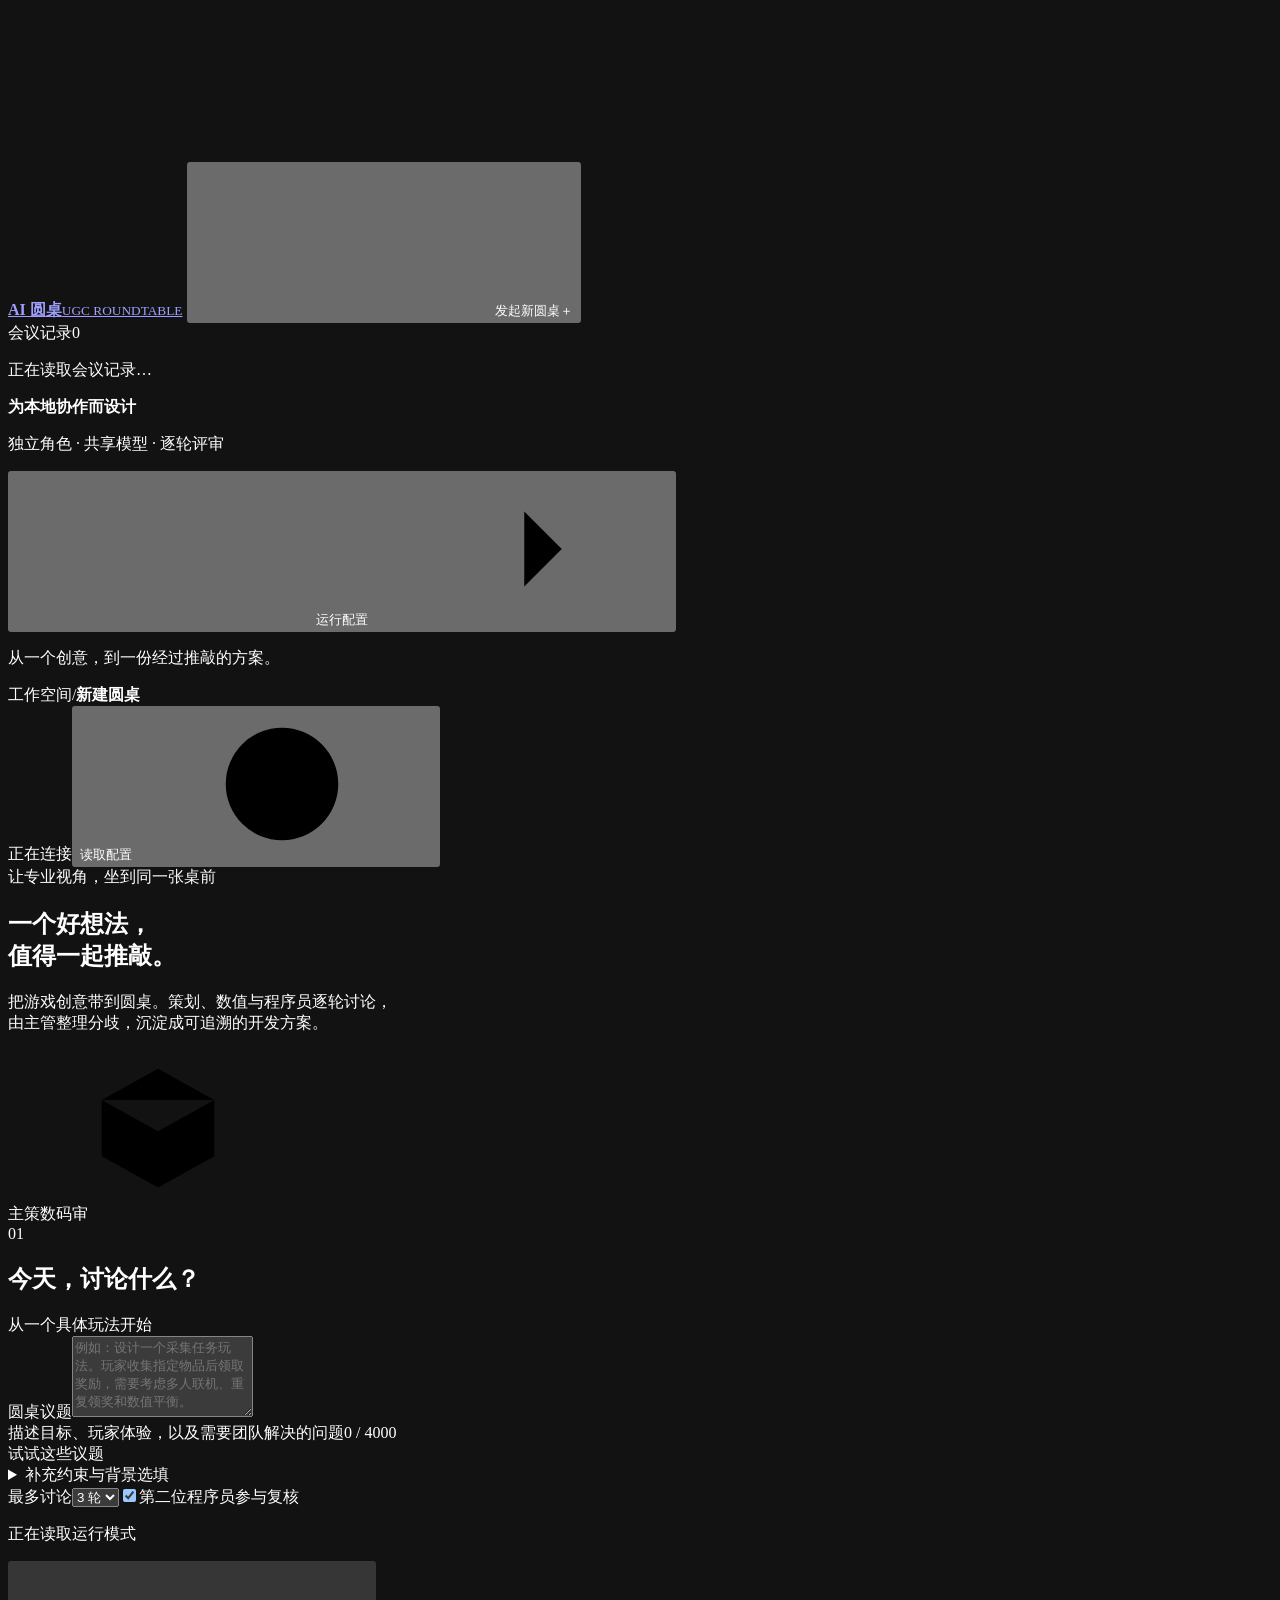
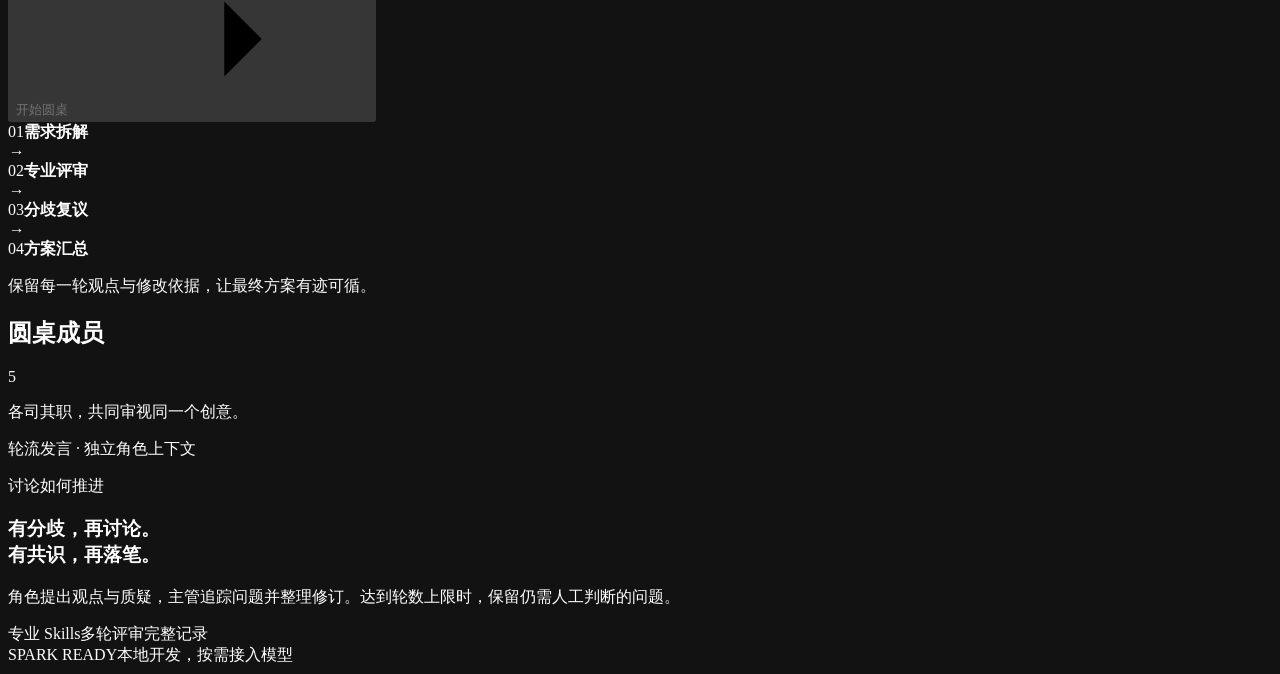
==== roundtable/static/index.html @ 5f7fc858 "Initial implementation of Minecraft UGC AI roundtable" ====
<!doctype html>
<html lang="zh-CN">
<head>
  <meta charset="utf-8">
  <meta name="viewport" content="width=device-width, initial-scale=1">
  <meta name="color-scheme" content="dark">
  <meta name="theme-color" content="#141613">
  <meta name="description" content="面向游戏 UGC 开发的多角色设计评审圆桌。">
  <title>AI 圆桌 · 游戏创意，共同推敲</title>
  <link rel="icon" href="data:image/svg+xml,%3Csvg xmlns='http://www.w3.org/2000/svg' viewBox='0 0 32 32'%3E%3Crect width='32' height='32' rx='8' fill='%23c5e995'/%3E%3Cpath d='M8 8h6v6H8zm10 0h6v6h-6zM8 18h6v6H8zm10 0h6v6h-6z' fill='%23232b1b'/%3E%3C/svg%3E">
  <link rel="stylesheet" href="/static/styles.css?v=0.1.0">
  <script src="/static/app.js?v=0.1.0" defer></script>
</head>
<body>
  <svg class="icon-definitions" aria-hidden="true" xmlns="http://www.w3.org/2000/svg">
    <symbol id="i-plus" viewBox="0 0 24 24"><path d="M12 5v14M5 12h14"/></symbol>
    <symbol id="i-arrow" viewBox="0 0 24 24"><path d="M5 12h14m-6-6 6 6-6 6"/></symbol>
    <symbol id="i-chat" viewBox="0 0 24 24"><path d="M20 11.5a8 8 0 0 1-8 8H5l-3 2 1.4-5.2A8 8 0 1 1 20 11.5Z"/><path d="M7 9h8M7 13h5"/></symbol>
    <symbol id="i-file" viewBox="0 0 24 24"><path d="M14 3H5v18h14V8l-5-5Z"/><path d="M14 3v5h5M8 12h8M8 16h6"/></symbol>
    <symbol id="i-download" viewBox="0 0 24 24"><path d="M12 3v12m-5-5 5 5 5-5M4 16v5h16v-5"/></symbol>
    <symbol id="i-settings" viewBox="0 0 24 24"><path d="M4 7h16M4 17h16M8 4v6M16 14v6"/></symbol>
    <symbol id="i-close" viewBox="0 0 24 24"><path d="m6 6 12 12M6 18 18 6"/></symbol>
    <symbol id="i-check" viewBox="0 0 24 24"><path d="m5 12 4 4L19 6"/></symbol>
    <symbol id="i-box" viewBox="0 0 24 24"><path d="m12 3 9 5v9l-9 5-9-5V8l9-5ZM3 8l9 5 9-5M12 13v9M7.5 5.5l9 5"/></symbol>
    <symbol id="i-stop" viewBox="0 0 24 24"><rect x="6" y="6" width="12" height="12" rx="2"/></symbol>
    <symbol id="i-info" viewBox="0 0 24 24"><circle cx="12" cy="12" r="9"/><path d="M12 11v6m0-10v1"/></symbol>
  </svg>
  <div class="app-shell">
    <aside class="sidebar" aria-label="圆桌导航">
      <a href="/" class="brand" id="brand-home" aria-label="AI 圆桌首页"><span class="brand-mark" aria-hidden="true"><i></i><i></i><i></i><i></i></span><span><strong>AI 圆桌</strong><small>UGC ROUNDTABLE</small></span></a>
      <button type="button" class="button button-primary new-meeting" id="new-meeting"><svg class="icon"><use href="#i-plus"/></svg>发起新圆桌<span class="keyboard-hint" aria-hidden="true">＋</span></button>
      <div class="sidebar-section-heading"><span>会议记录</span><span class="count" id="history-count">0</span></div>
      <nav class="history-list" id="history-list" aria-label="历史会议"><p class="sidebar-empty">正在读取会议记录…</p></nav>
      <div class="sidebar-bottom"><div class="local-card"><span class="tiny-grid" aria-hidden="true"></span><div><strong>为本地协作而设计</strong><p>独立角色 · 共享模型 · 逐轮评审</p></div></div><button type="button" class="sidebar-settings" id="open-settings"><svg class="icon"><use href="#i-settings"/></svg>运行配置<svg class="icon small"><use href="#i-arrow"/></svg></button><p class="sidebar-footnote">从一个创意，到一份经过推敲的方案。</p></div>
    </aside>
    <div class="workspace">
      <header class="topbar"><div class="breadcrumb"><span>工作空间</span><span class="breadcrumb-separator">/</span><strong id="breadcrumb-current">新建圆桌</strong></div><div class="topbar-status"><span class="connection-label" id="connection-label">正在连接</span><button type="button" class="mode-badge" id="mode-badge" aria-label="查看当前运行模式"><span class="status-dot"></span><span id="mode-label">读取配置</span><svg class="icon small"><use href="#i-info"/></svg></button></div></header>
      <div class="notice" id="notice" role="status" aria-live="polite" hidden><span id="notice-text"></span><button type="button" id="notice-retry" class="text-button" hidden>重新连接</button><button type="button" id="dismiss-notice" class="icon-button" aria-label="关闭提示"><svg class="icon small"><use href="#i-close"/></svg></button></div>
      <div class="content-grid">
        <main class="main-content" id="main-content">
          <section id="welcome-view" class="welcome-view" aria-labelledby="welcome-heading">
            <div class="welcome-kicker"><span class="short-line"></span>让专业视角，坐到同一张桌前</div>
            <div class="welcome-heading-row"><div><h1 id="welcome-heading">一个好想法，<br>值得<span>一起推敲。</span></h1><p class="welcome-description">把游戏创意带到圆桌。策划、数值与程序员逐轮讨论，<br class="desktop-break">由主管整理分歧，沉淀成可追溯的开发方案。</p></div><div class="table-illustration" aria-hidden="true"><div class="table-orbit"></div><div class="table-center"><svg class="icon"><use href="#i-box"/></svg></div><span class="table-seat seat-one">主</span><span class="table-seat seat-two">策</span><span class="table-seat seat-three">数</span><span class="table-seat seat-four">码</span><span class="table-seat seat-five">审</span><span class="orbit-pixel pixel-one"></span><span class="orbit-pixel pixel-two"></span></div></div>
            <form id="meeting-form" class="meeting-form">
              <div class="form-heading"><span class="section-number">01</span><h2>今天，讨论什么？</h2><span class="form-heading-note">从一个具体玩法开始</span></div>
              <label for="topic" class="sr-only">圆桌议题</label><textarea id="topic" name="topic" rows="5" maxlength="4000" placeholder="例如：设计一个采集任务玩法。玩家收集指定物品后领取奖励，需要考虑多人联机、重复领奖和数值平衡。" required></textarea>
              <div class="topic-meta"><span>描述目标、玩家体验，以及需要团队解决的问题</span><span id="topic-count">0 / 4000</span></div>
              <div class="example-row"><span class="example-label">试试这些议题</span><div id="examples" class="example-buttons"></div></div>
              <details class="constraints-details"><summary>补充约束与背景<span>选填</span></summary><label for="constraints" class="sr-only">补充约束与背景</label><textarea id="constraints" name="constraints" rows="3" maxlength="4000" placeholder="例如：面向网易《我的世界》基岩版 ModSDK；只使用已有游戏素材；单局时长控制在 10 分钟。"></textarea></details>
              <div class="form-divider"></div>
              <div class="meeting-options"><label class="round-option" for="max-rounds">最多讨论<select id="max-rounds" name="max_rounds" aria-label="最多讨论轮数"><option value="1">1 轮</option><option value="2">2 轮</option><option value="3" selected>3 轮</option><option value="4">4 轮</option><option value="5">5 轮</option></select></label><label class="switch-option"><input type="checkbox" id="include-reviewer" name="include_reviewer" checked><span class="switch-track" aria-hidden="true"></span><span>第二位程序员参与复核</span></label></div>
              <div class="form-footer"><p id="create-mode-hint"><span class="status-dot"></span>正在读取运行模式</p><button type="submit" id="start-meeting" class="button button-primary" disabled>开始圆桌<svg class="icon"><use href="#i-arrow"/></svg></button></div><p class="form-error" id="form-error" role="alert" hidden></p>
            </form>
            <div class="process-strip" aria-label="圆桌流程"><div><span>01</span><strong>需求拆解</strong></div><i>→</i><div><span>02</span><strong>专业评审</strong></div><i>→</i><div><span>03</span><strong>分歧复议</strong></div><i>→</i><div><span>04</span><strong>方案汇总</strong></div></div><p class="welcome-footnote">保留每一轮观点与修改依据，让最终方案有迹可循。</p>
          </section>
          <section id="meeting-loading" class="panel-empty" role="status" hidden><h3>正在读取会议…</h3><p>加载已保存的方案与讨论记录。</p></section>
          <section id="meeting-view" class="meeting-view" aria-labelledby="meeting-topic" hidden>
            <div class="meeting-eyebrow"><span class="eyebrow">圆桌会议</span><span id="meeting-id" class="mono"></span><span id="meeting-mode" class="subtle-badge"></span></div><h1 id="meeting-topic" class="meeting-topic"></h1>
            <details id="meeting-brief" class="meeting-brief" hidden><summary>查看完整议题</summary><p id="meeting-topic-full"></p></details>
            <div class="meeting-summary-row"><div class="meeting-summary"><span class="session-status" id="meeting-status"></span><span id="meeting-round"></span><span id="meeting-turns"></span></div><button type="button" id="cancel-meeting" class="button button-quiet button-small" hidden><svg class="icon small"><use href="#i-stop"/></svg>停止讨论</button></div>
            <p id="meeting-constraints" class="meeting-constraints" hidden></p><div id="meeting-alert" class="meeting-alert" role="status" hidden></div>
            <div class="meeting-tabs" role="tablist" aria-label="会议内容"><button type="button" class="tab active" id="discussion-tab" role="tab" aria-selected="true" aria-controls="discussion-panel" tabindex="0">讨论记录<span id="turn-tab-count" class="tab-count">0</span></button><button type="button" class="tab" id="proposal-tab" role="tab" aria-selected="false" aria-controls="proposal-panel" tabindex="-1">方案与总结<span class="report-ready-dot" id="report-ready-dot" hidden></span></button><span class="meeting-tabs-tail" id="live-indicator"><span class="status-dot"></span>记录自动保存</span></div>
            <div id="discussion-panel" role="tabpanel" aria-labelledby="discussion-tab"><div id="timeline" class="timeline"></div><div id="active-turn" class="active-turn" hidden><span class="thinking-dots" aria-hidden="true"><i></i><i></i><i></i></span><span id="active-turn-text"></span></div><div id="timeline-empty" class="panel-empty"><svg class="icon"><use href="#i-chat"/></svg><h3>大家正在入席</h3><p>主管将整理议题，随后开始逐轮评审。</p></div><details class="event-log" id="event-log"><summary>查看运行记录<span id="event-count">0</span></summary><ol id="events"></ol></details></div>
            <div id="proposal-panel" role="tabpanel" aria-labelledby="proposal-tab" hidden><div class="report-heading"><div><span class="eyebrow">ROUNDTABLE OUTPUT</span><h2 id="report-title">当前方案</h2></div><div class="export-buttons"><a id="export-md" class="button button-quiet button-small" download><svg class="icon small"><use href="#i-download"/></svg>Markdown</a><a id="export-json" class="button button-quiet button-small" download>JSON</a></div></div><div id="report-warning" class="report-warning" hidden></div><article id="report-content" class="markdown-body"></article><div id="report-empty" class="panel-empty"><svg class="icon"><use href="#i-file"/></svg><h3>方案正在讨论中</h3><p>主管整理的方案和最终总结会显示在这里。</p></div></div>
          </section>
        </main>
        <aside class="inspector" aria-label="角色与评审状态">
          <section class="inspector-section"><div class="inspector-heading"><h2>圆桌成员</h2><span id="role-count" class="count">5</span></div><p class="inspector-description">各司其职，共同审视同一个创意。</p><div id="roles" class="roles"></div><p class="role-hint"><span class="status-dot"></span>轮流发言 · 独立角色上下文</p></section>
          <section class="inspector-section issues-section" id="issues-section" hidden><div class="inspector-heading"><h2>待解决分歧</h2><span id="issue-count" class="count">0</span></div><div id="issues" class="issues"></div><details id="resolved-issues-details" class="resolved-issues" hidden><summary id="resolved-issues-summary">已处理分歧</summary><div id="resolved-issues-list"></div></details></section>
          <section class="inspector-section output-section" id="output-section" hidden><div class="inspector-heading"><h2>会议产出</h2><svg class="icon small"><use href="#i-file"/></svg></div><p id="output-description">讨论中的方案将持续更新。</p><button type="button" id="view-report" class="button button-quiet output-button">查看方案与总结<svg class="icon small"><use href="#i-arrow"/></svg></button><div class="session-metrics" id="session-metrics"></div></section>
          <section class="inspector-section principles-section" id="principles-section"><span class="eyebrow">讨论如何推进</span><h3>有分歧，再讨论。<br>有共识，再落笔。</h3><p>角色提出观点与质疑，主管追踪问题并整理修订。达到轮数上限时，保留仍需人工判断的问题。</p><div class="principle-tags"><span>专业 Skills</span><span>多轮评审</span><span>完整记录</span></div></section>
          <div class="inspector-footer"><span class="tiny-grid" aria-hidden="true"></span><span>SPARK READY<span class="inspector-footer-line">本地开发，按需接入模型</span></span></div>
        </aside>
      </div>
    </div>
  </div>
  <dialog id="detail-dialog" aria-labelledby="dialog-title"><div class="dialog-header"><div><span class="eyebrow" id="dialog-eyebrow">SKILL DETAIL</span><h2 id="dialog-title">专业技能</h2></div><button type="button" class="icon-button" id="close-dialog" aria-label="关闭窗口"><svg class="icon"><use href="#i-close"/></svg></button></div><div id="dialog-content" class="dialog-content"></div></dialog><div class="sr-only" id="screen-reader-status" role="status" aria-live="polite"></div>
</body>
</html>
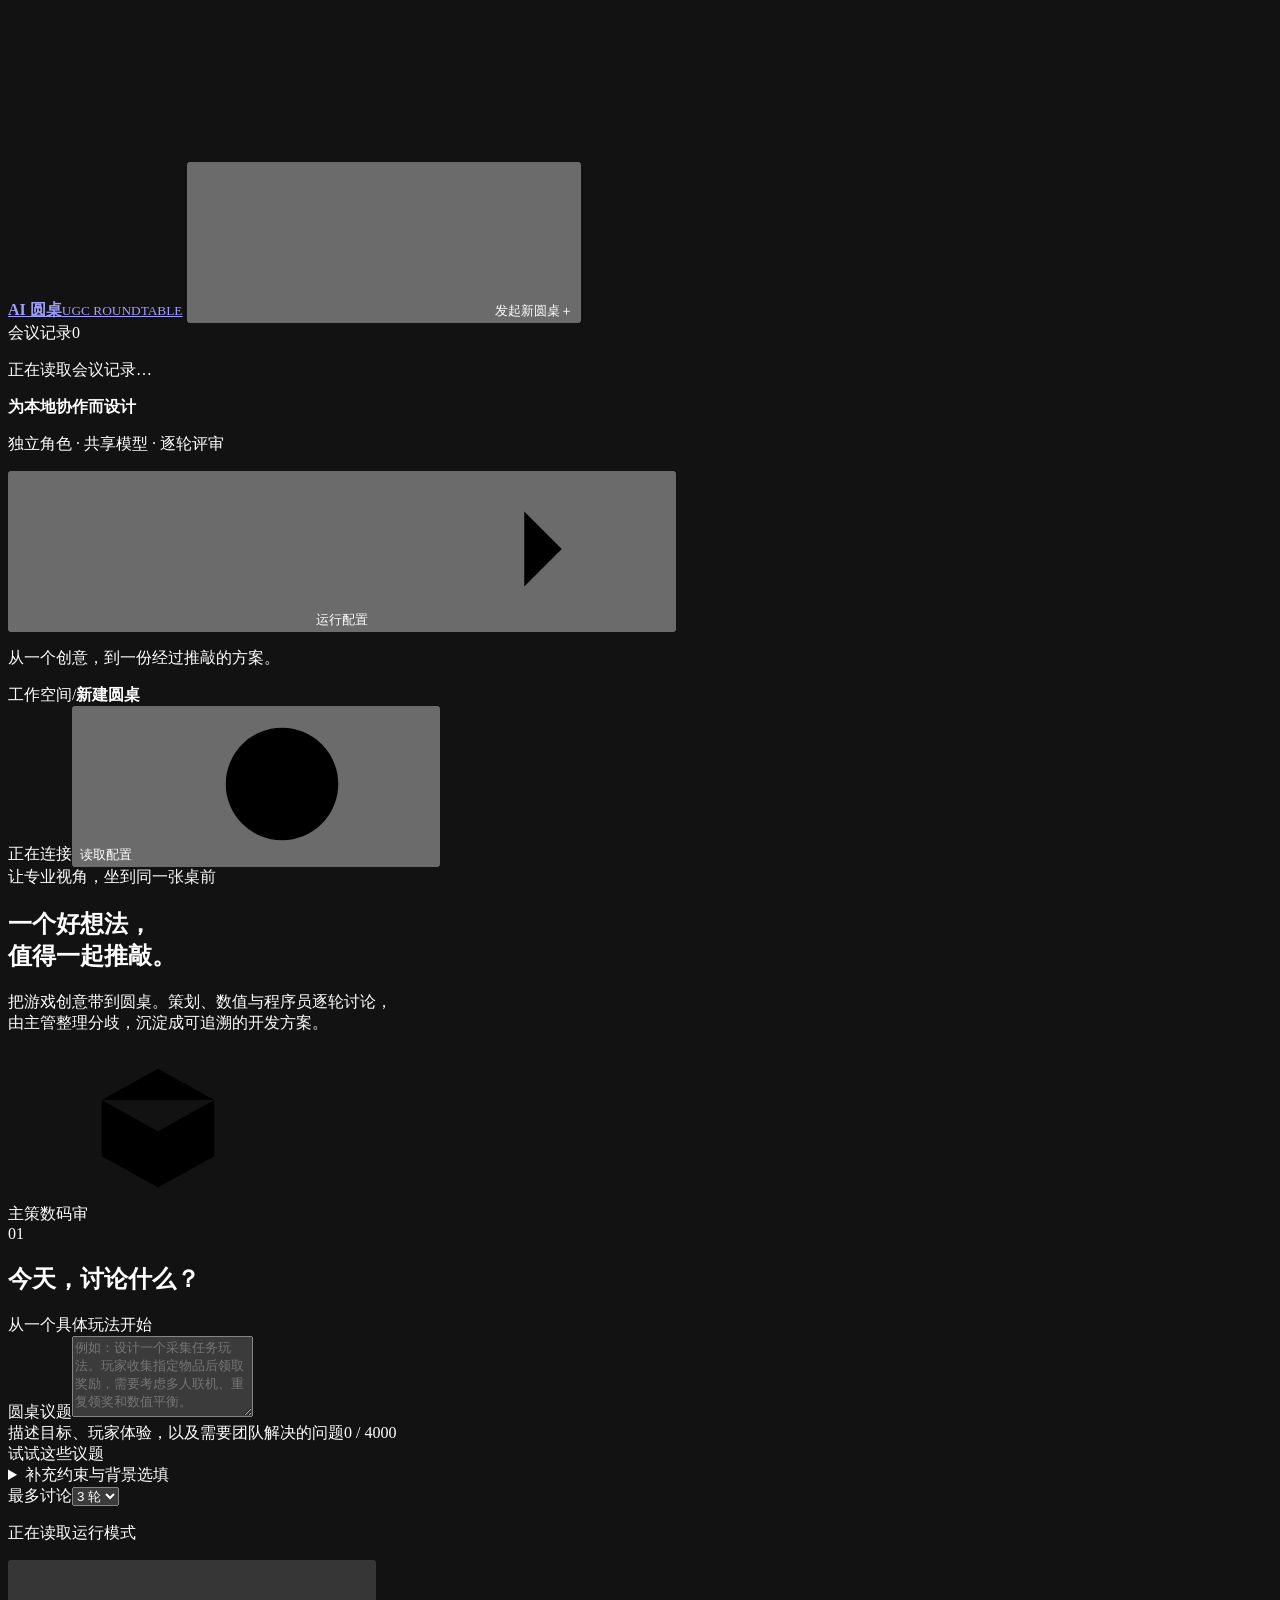
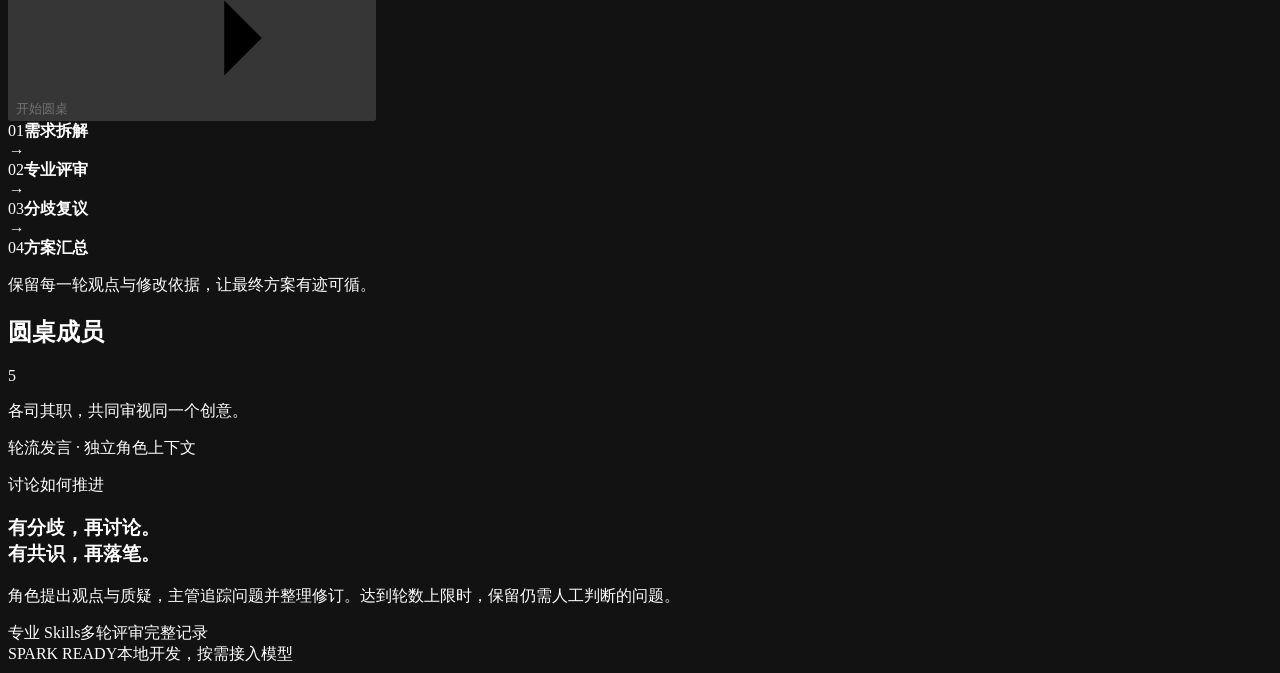
==== commit e1b2fbcb: "Enforce five-agent meetings with three-to-four rounds" ====
--- a/roundtable/static/index.html
+++ b/roundtable/static/index.html
@@ -48,7 +48,7 @@
               <div class="example-row"><span class="example-label">试试这些议题</span><div id="examples" class="example-buttons"></div></div>
               <details class="constraints-details"><summary>补充约束与背景<span>选填</span></summary><label for="constraints" class="sr-only">补充约束与背景</label><textarea id="constraints" name="constraints" rows="3" maxlength="4000" placeholder="例如：面向网易《我的世界》基岩版 ModSDK；只使用已有游戏素材；单局时长控制在 10 分钟。"></textarea></details>
               <div class="form-divider"></div>
-              <div class="meeting-options"><label class="round-option" for="max-rounds">最多讨论<select id="max-rounds" name="max_rounds" aria-label="最多讨论轮数"><option value="1">1 轮</option><option value="2">2 轮</option><option value="3" selected>3 轮</option><option value="4">4 轮</option><option value="5">5 轮</option></select></label><label class="switch-option"><input type="checkbox" id="include-reviewer" name="include_reviewer" checked><span class="switch-track" aria-hidden="true"></span><span>第二位程序员参与复核</span></label></div>
+              <div class="meeting-options"><label class="round-option" for="max-rounds">最多讨论<select id="max-rounds" name="max_rounds" aria-label="最多讨论轮数"><option value="3" selected>3 轮</option><option value="4">4 轮</option></select></label></div>
               <div class="form-footer"><p id="create-mode-hint"><span class="status-dot"></span>正在读取运行模式</p><button type="submit" id="start-meeting" class="button button-primary" disabled>开始圆桌<svg class="icon"><use href="#i-arrow"/></svg></button></div><p class="form-error" id="form-error" role="alert" hidden></p>
             </form>
             <div class="process-strip" aria-label="圆桌流程"><div><span>01</span><strong>需求拆解</strong></div><i>→</i><div><span>02</span><strong>专业评审</strong></div><i>→</i><div><span>03</span><strong>分歧复议</strong></div><i>→</i><div><span>04</span><strong>方案汇总</strong></div></div><p class="welcome-footnote">保留每一轮观点与修改依据，让最终方案有迹可循。</p>
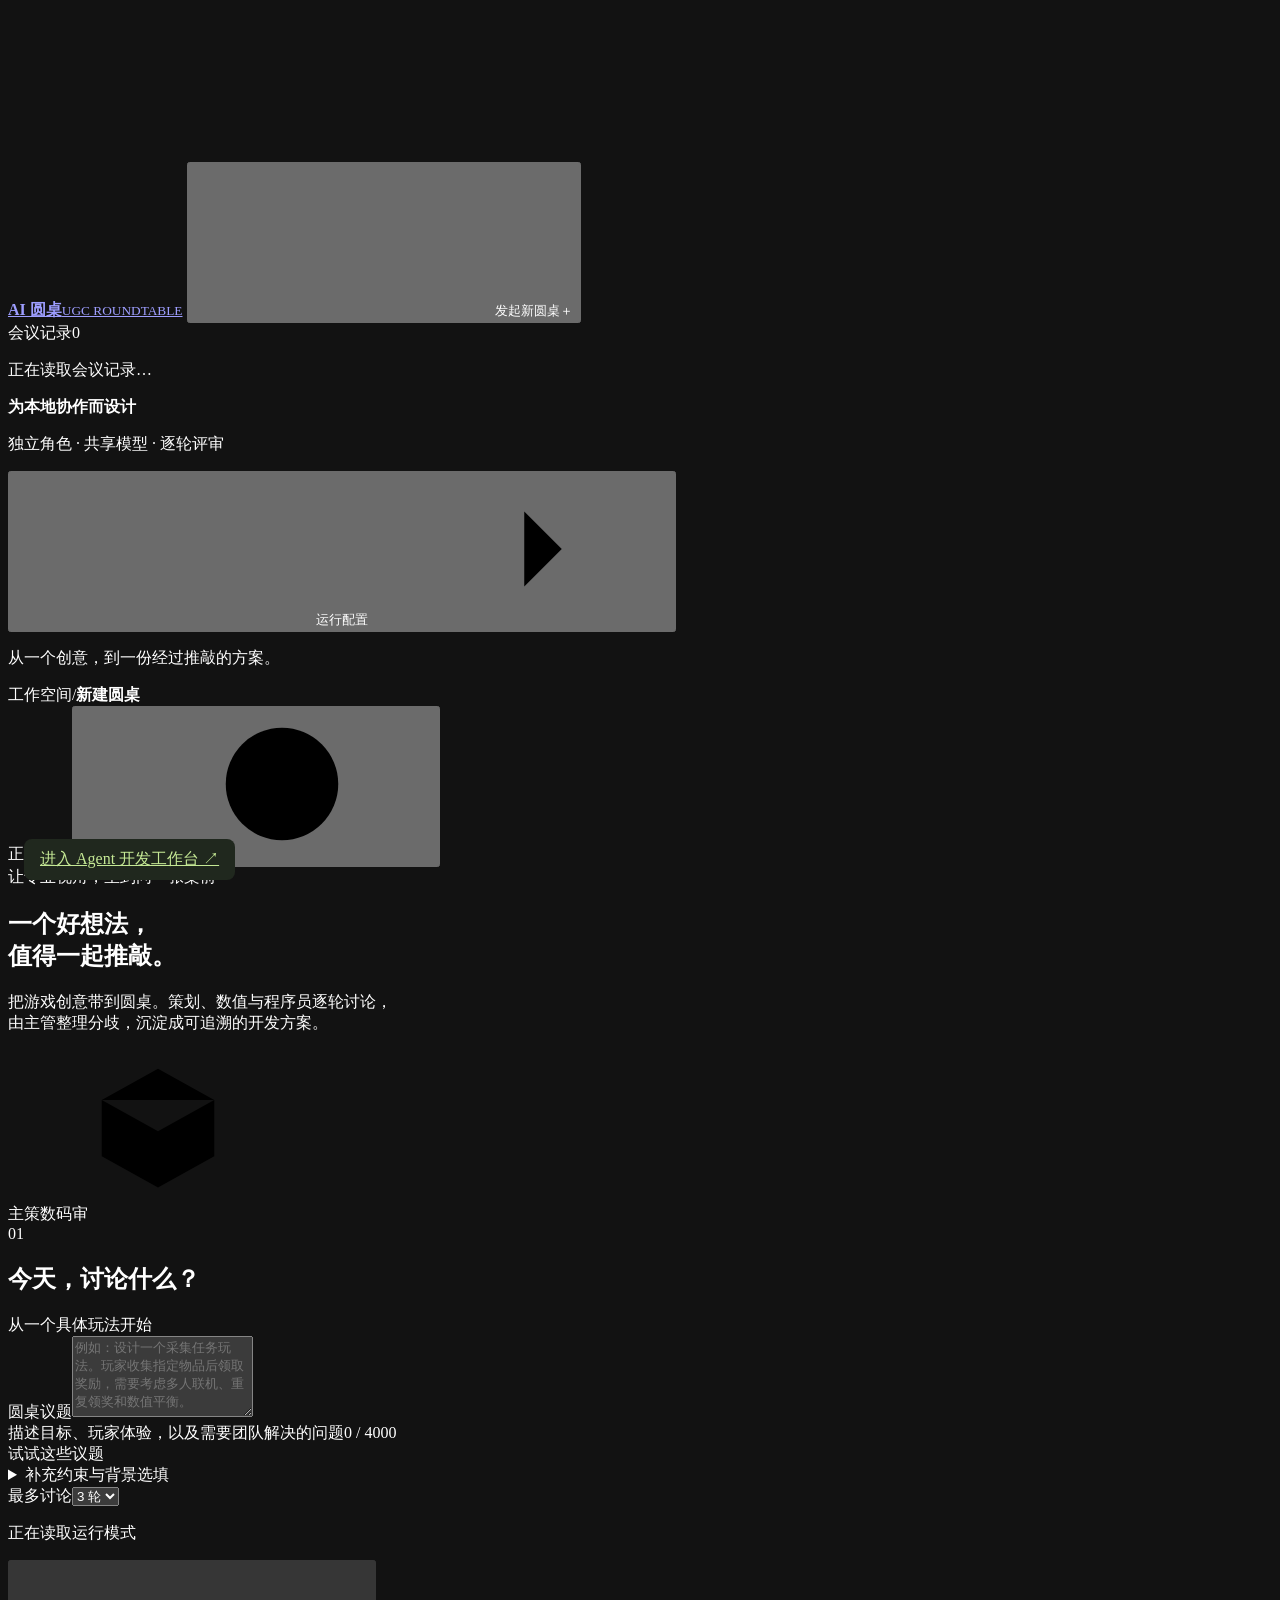
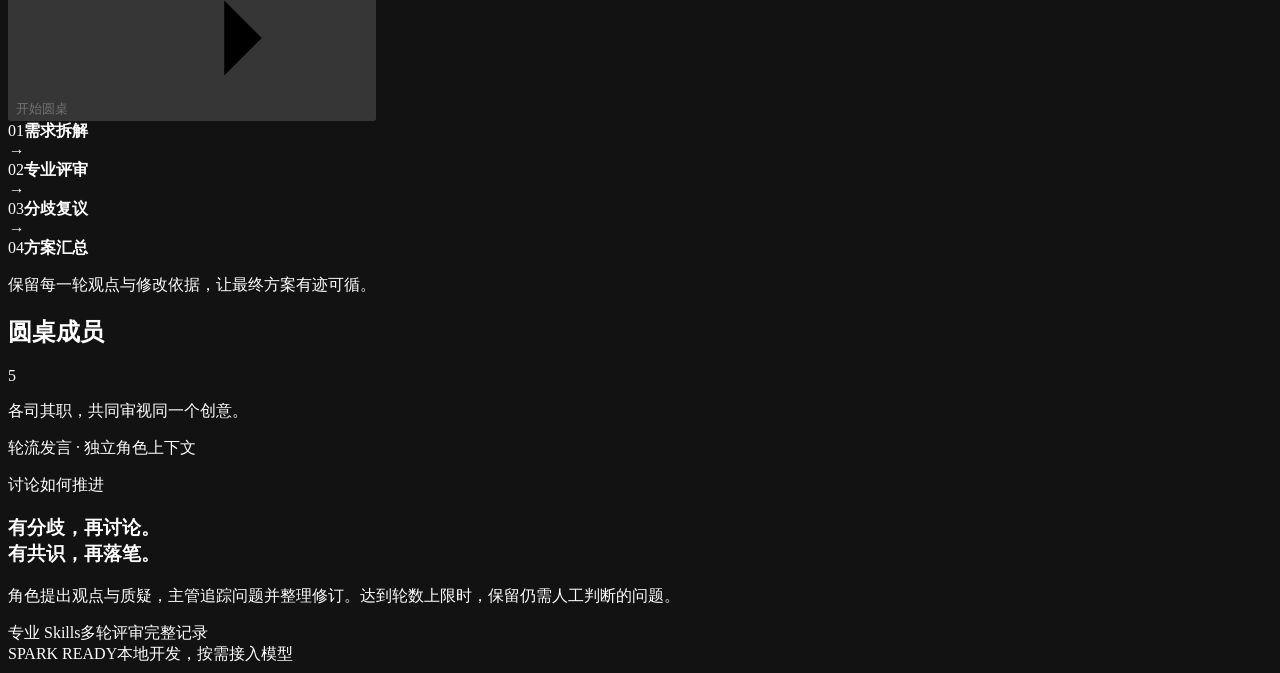
==== commit d7762a0d: "Release SparkCraft 1.0 portable edition" ====
--- a/roundtable/static/index.html
+++ b/roundtable/static/index.html
@@ -1,79 +1,80 @@
-<!doctype html>
-<html lang="zh-CN">
-<head>
-  <meta charset="utf-8">
-  <meta name="viewport" content="width=device-width, initial-scale=1">
-  <meta name="color-scheme" content="dark">
-  <meta name="theme-color" content="#141613">
-  <meta name="description" content="面向游戏 UGC 开发的多角色设计评审圆桌。">
-  <title>AI 圆桌 · 游戏创意，共同推敲</title>
-  <link rel="icon" href="data:image/svg+xml,%3Csvg xmlns='http://www.w3.org/2000/svg' viewBox='0 0 32 32'%3E%3Crect width='32' height='32' rx='8' fill='%23c5e995'/%3E%3Cpath d='M8 8h6v6H8zm10 0h6v6h-6zM8 18h6v6H8zm10 0h6v6h-6z' fill='%23232b1b'/%3E%3C/svg%3E">
+<!doctype html>
+<html lang="zh-CN">
+<head>
+  <meta charset="utf-8">
+  <meta name="viewport" content="width=device-width, initial-scale=1">
+  <meta name="color-scheme" content="dark">
+  <meta name="theme-color" content="#141613">
+  <meta name="description" content="面向游戏 UGC 开发的多角色设计评审圆桌。">
+  <title>AI 圆桌 · 游戏创意，共同推敲</title>
+  <link rel="icon" href="data:image/svg+xml,%3Csvg xmlns='http://www.w3.org/2000/svg' viewBox='0 0 32 32'%3E%3Crect width='32' height='32' rx='8' fill='%23c5e995'/%3E%3Cpath d='M8 8h6v6H8zm10 0h6v6h-6zM8 18h6v6H8zm10 0h6v6h-6z' fill='%23232b1b'/%3E%3C/svg%3E">
   <link rel="stylesheet" href="/static/styles.css?v=0.1.0">
   <script src="/static/app.js?v=0.1.0" defer></script>
-</head>
-<body>
-  <svg class="icon-definitions" aria-hidden="true" xmlns="http://www.w3.org/2000/svg">
-    <symbol id="i-plus" viewBox="0 0 24 24"><path d="M12 5v14M5 12h14"/></symbol>
-    <symbol id="i-arrow" viewBox="0 0 24 24"><path d="M5 12h14m-6-6 6 6-6 6"/></symbol>
-    <symbol id="i-chat" viewBox="0 0 24 24"><path d="M20 11.5a8 8 0 0 1-8 8H5l-3 2 1.4-5.2A8 8 0 1 1 20 11.5Z"/><path d="M7 9h8M7 13h5"/></symbol>
-    <symbol id="i-file" viewBox="0 0 24 24"><path d="M14 3H5v18h14V8l-5-5Z"/><path d="M14 3v5h5M8 12h8M8 16h6"/></symbol>
-    <symbol id="i-download" viewBox="0 0 24 24"><path d="M12 3v12m-5-5 5 5 5-5M4 16v5h16v-5"/></symbol>
-    <symbol id="i-settings" viewBox="0 0 24 24"><path d="M4 7h16M4 17h16M8 4v6M16 14v6"/></symbol>
-    <symbol id="i-close" viewBox="0 0 24 24"><path d="m6 6 12 12M6 18 18 6"/></symbol>
-    <symbol id="i-check" viewBox="0 0 24 24"><path d="m5 12 4 4L19 6"/></symbol>
-    <symbol id="i-box" viewBox="0 0 24 24"><path d="m12 3 9 5v9l-9 5-9-5V8l9-5ZM3 8l9 5 9-5M12 13v9M7.5 5.5l9 5"/></symbol>
-    <symbol id="i-stop" viewBox="0 0 24 24"><rect x="6" y="6" width="12" height="12" rx="2"/></symbol>
-    <symbol id="i-info" viewBox="0 0 24 24"><circle cx="12" cy="12" r="9"/><path d="M12 11v6m0-10v1"/></symbol>
-  </svg>
-  <div class="app-shell">
-    <aside class="sidebar" aria-label="圆桌导航">
-      <a href="/" class="brand" id="brand-home" aria-label="AI 圆桌首页"><span class="brand-mark" aria-hidden="true"><i></i><i></i><i></i><i></i></span><span><strong>AI 圆桌</strong><small>UGC ROUNDTABLE</small></span></a>
-      <button type="button" class="button button-primary new-meeting" id="new-meeting"><svg class="icon"><use href="#i-plus"/></svg>发起新圆桌<span class="keyboard-hint" aria-hidden="true">＋</span></button>
-      <div class="sidebar-section-heading"><span>会议记录</span><span class="count" id="history-count">0</span></div>
-      <nav class="history-list" id="history-list" aria-label="历史会议"><p class="sidebar-empty">正在读取会议记录…</p></nav>
-      <div class="sidebar-bottom"><div class="local-card"><span class="tiny-grid" aria-hidden="true"></span><div><strong>为本地协作而设计</strong><p>独立角色 · 共享模型 · 逐轮评审</p></div></div><button type="button" class="sidebar-settings" id="open-settings"><svg class="icon"><use href="#i-settings"/></svg>运行配置<svg class="icon small"><use href="#i-arrow"/></svg></button><p class="sidebar-footnote">从一个创意，到一份经过推敲的方案。</p></div>
-    </aside>
-    <div class="workspace">
-      <header class="topbar"><div class="breadcrumb"><span>工作空间</span><span class="breadcrumb-separator">/</span><strong id="breadcrumb-current">新建圆桌</strong></div><div class="topbar-status"><span class="connection-label" id="connection-label">正在连接</span><button type="button" class="mode-badge" id="mode-badge" aria-label="查看当前运行模式"><span class="status-dot"></span><span id="mode-label">读取配置</span><svg class="icon small"><use href="#i-info"/></svg></button></div></header>
-      <div class="notice" id="notice" role="status" aria-live="polite" hidden><span id="notice-text"></span><button type="button" id="notice-retry" class="text-button" hidden>重新连接</button><button type="button" id="dismiss-notice" class="icon-button" aria-label="关闭提示"><svg class="icon small"><use href="#i-close"/></svg></button></div>
-      <div class="content-grid">
-        <main class="main-content" id="main-content">
-          <section id="welcome-view" class="welcome-view" aria-labelledby="welcome-heading">
-            <div class="welcome-kicker"><span class="short-line"></span>让专业视角，坐到同一张桌前</div>
-            <div class="welcome-heading-row"><div><h1 id="welcome-heading">一个好想法，<br>值得<span>一起推敲。</span></h1><p class="welcome-description">把游戏创意带到圆桌。策划、数值与程序员逐轮讨论，<br class="desktop-break">由主管整理分歧，沉淀成可追溯的开发方案。</p></div><div class="table-illustration" aria-hidden="true"><div class="table-orbit"></div><div class="table-center"><svg class="icon"><use href="#i-box"/></svg></div><span class="table-seat seat-one">主</span><span class="table-seat seat-two">策</span><span class="table-seat seat-three">数</span><span class="table-seat seat-four">码</span><span class="table-seat seat-five">审</span><span class="orbit-pixel pixel-one"></span><span class="orbit-pixel pixel-two"></span></div></div>
-            <form id="meeting-form" class="meeting-form">
-              <div class="form-heading"><span class="section-number">01</span><h2>今天，讨论什么？</h2><span class="form-heading-note">从一个具体玩法开始</span></div>
-              <label for="topic" class="sr-only">圆桌议题</label><textarea id="topic" name="topic" rows="5" maxlength="4000" placeholder="例如：设计一个采集任务玩法。玩家收集指定物品后领取奖励，需要考虑多人联机、重复领奖和数值平衡。" required></textarea>
-              <div class="topic-meta"><span>描述目标、玩家体验，以及需要团队解决的问题</span><span id="topic-count">0 / 4000</span></div>
-              <div class="example-row"><span class="example-label">试试这些议题</span><div id="examples" class="example-buttons"></div></div>
-              <details class="constraints-details"><summary>补充约束与背景<span>选填</span></summary><label for="constraints" class="sr-only">补充约束与背景</label><textarea id="constraints" name="constraints" rows="3" maxlength="4000" placeholder="例如：面向网易《我的世界》基岩版 ModSDK；只使用已有游戏素材；单局时长控制在 10 分钟。"></textarea></details>
-              <div class="form-divider"></div>
+</head>
+<body>
+  <a href="/studio" style="position:fixed;bottom:20px;left:24px;z-index:50;color:#c5e995;background:#20281e;padding:10px 16px;border-radius:8px">进入 Agent 开发工作台 ↗</a>
+  <svg class="icon-definitions" aria-hidden="true" xmlns="http://www.w3.org/2000/svg">
+    <symbol id="i-plus" viewBox="0 0 24 24"><path d="M12 5v14M5 12h14"/></symbol>
+    <symbol id="i-arrow" viewBox="0 0 24 24"><path d="M5 12h14m-6-6 6 6-6 6"/></symbol>
+    <symbol id="i-chat" viewBox="0 0 24 24"><path d="M20 11.5a8 8 0 0 1-8 8H5l-3 2 1.4-5.2A8 8 0 1 1 20 11.5Z"/><path d="M7 9h8M7 13h5"/></symbol>
+    <symbol id="i-file" viewBox="0 0 24 24"><path d="M14 3H5v18h14V8l-5-5Z"/><path d="M14 3v5h5M8 12h8M8 16h6"/></symbol>
+    <symbol id="i-download" viewBox="0 0 24 24"><path d="M12 3v12m-5-5 5 5 5-5M4 16v5h16v-5"/></symbol>
+    <symbol id="i-settings" viewBox="0 0 24 24"><path d="M4 7h16M4 17h16M8 4v6M16 14v6"/></symbol>
+    <symbol id="i-close" viewBox="0 0 24 24"><path d="m6 6 12 12M6 18 18 6"/></symbol>
+    <symbol id="i-check" viewBox="0 0 24 24"><path d="m5 12 4 4L19 6"/></symbol>
+    <symbol id="i-box" viewBox="0 0 24 24"><path d="m12 3 9 5v9l-9 5-9-5V8l9-5ZM3 8l9 5 9-5M12 13v9M7.5 5.5l9 5"/></symbol>
+    <symbol id="i-stop" viewBox="0 0 24 24"><rect x="6" y="6" width="12" height="12" rx="2"/></symbol>
+    <symbol id="i-info" viewBox="0 0 24 24"><circle cx="12" cy="12" r="9"/><path d="M12 11v6m0-10v1"/></symbol>
+  </svg>
+  <div class="app-shell">
+    <aside class="sidebar" aria-label="圆桌导航">
+      <a href="/" class="brand" id="brand-home" aria-label="AI 圆桌首页"><span class="brand-mark" aria-hidden="true"><i></i><i></i><i></i><i></i></span><span><strong>AI 圆桌</strong><small>UGC ROUNDTABLE</small></span></a>
+      <button type="button" class="button button-primary new-meeting" id="new-meeting"><svg class="icon"><use href="#i-plus"/></svg>发起新圆桌<span class="keyboard-hint" aria-hidden="true">＋</span></button>
+      <div class="sidebar-section-heading"><span>会议记录</span><span class="count" id="history-count">0</span></div>
+      <nav class="history-list" id="history-list" aria-label="历史会议"><p class="sidebar-empty">正在读取会议记录…</p></nav>
+      <div class="sidebar-bottom"><div class="local-card"><span class="tiny-grid" aria-hidden="true"></span><div><strong>为本地协作而设计</strong><p>独立角色 · 共享模型 · 逐轮评审</p></div></div><button type="button" class="sidebar-settings" id="open-settings"><svg class="icon"><use href="#i-settings"/></svg>运行配置<svg class="icon small"><use href="#i-arrow"/></svg></button><p class="sidebar-footnote">从一个创意，到一份经过推敲的方案。</p></div>
+    </aside>
+    <div class="workspace">
+      <header class="topbar"><div class="breadcrumb"><span>工作空间</span><span class="breadcrumb-separator">/</span><strong id="breadcrumb-current">新建圆桌</strong></div><div class="topbar-status"><span class="connection-label" id="connection-label">正在连接</span><button type="button" class="mode-badge" id="mode-badge" aria-label="查看当前运行模式"><span class="status-dot"></span><span id="mode-label">读取配置</span><svg class="icon small"><use href="#i-info"/></svg></button></div></header>
+      <div class="notice" id="notice" role="status" aria-live="polite" hidden><span id="notice-text"></span><button type="button" id="notice-retry" class="text-button" hidden>重新连接</button><button type="button" id="dismiss-notice" class="icon-button" aria-label="关闭提示"><svg class="icon small"><use href="#i-close"/></svg></button></div>
+      <div class="content-grid">
+        <main class="main-content" id="main-content">
+          <section id="welcome-view" class="welcome-view" aria-labelledby="welcome-heading">
+            <div class="welcome-kicker"><span class="short-line"></span>让专业视角，坐到同一张桌前</div>
+            <div class="welcome-heading-row"><div><h1 id="welcome-heading">一个好想法，<br>值得<span>一起推敲。</span></h1><p class="welcome-description">把游戏创意带到圆桌。策划、数值与程序员逐轮讨论，<br class="desktop-break">由主管整理分歧，沉淀成可追溯的开发方案。</p></div><div class="table-illustration" aria-hidden="true"><div class="table-orbit"></div><div class="table-center"><svg class="icon"><use href="#i-box"/></svg></div><span class="table-seat seat-one">主</span><span class="table-seat seat-two">策</span><span class="table-seat seat-three">数</span><span class="table-seat seat-four">码</span><span class="table-seat seat-five">审</span><span class="orbit-pixel pixel-one"></span><span class="orbit-pixel pixel-two"></span></div></div>
+            <form id="meeting-form" class="meeting-form">
+              <div class="form-heading"><span class="section-number">01</span><h2>今天，讨论什么？</h2><span class="form-heading-note">从一个具体玩法开始</span></div>
+              <label for="topic" class="sr-only">圆桌议题</label><textarea id="topic" name="topic" rows="5" maxlength="4000" placeholder="例如：设计一个采集任务玩法。玩家收集指定物品后领取奖励，需要考虑多人联机、重复领奖和数值平衡。" required></textarea>
+              <div class="topic-meta"><span>描述目标、玩家体验，以及需要团队解决的问题</span><span id="topic-count">0 / 4000</span></div>
+              <div class="example-row"><span class="example-label">试试这些议题</span><div id="examples" class="example-buttons"></div></div>
+              <details class="constraints-details"><summary>补充约束与背景<span>选填</span></summary><label for="constraints" class="sr-only">补充约束与背景</label><textarea id="constraints" name="constraints" rows="3" maxlength="4000" placeholder="例如：面向网易《我的世界》基岩版 ModSDK；只使用已有游戏素材；单局时长控制在 10 分钟。"></textarea></details>
+              <div class="form-divider"></div>
               <div class="meeting-options"><label class="round-option" for="max-rounds">最多讨论<select id="max-rounds" name="max_rounds" aria-label="最多讨论轮数"><option value="3" selected>3 轮</option><option value="4">4 轮</option></select></label></div>
-              <div class="form-footer"><p id="create-mode-hint"><span class="status-dot"></span>正在读取运行模式</p><button type="submit" id="start-meeting" class="button button-primary" disabled>开始圆桌<svg class="icon"><use href="#i-arrow"/></svg></button></div><p class="form-error" id="form-error" role="alert" hidden></p>
-            </form>
-            <div class="process-strip" aria-label="圆桌流程"><div><span>01</span><strong>需求拆解</strong></div><i>→</i><div><span>02</span><strong>专业评审</strong></div><i>→</i><div><span>03</span><strong>分歧复议</strong></div><i>→</i><div><span>04</span><strong>方案汇总</strong></div></div><p class="welcome-footnote">保留每一轮观点与修改依据，让最终方案有迹可循。</p>
-          </section>
+              <div class="form-footer"><p id="create-mode-hint"><span class="status-dot"></span>正在读取运行模式</p><button type="submit" id="start-meeting" class="button button-primary" disabled>开始圆桌<svg class="icon"><use href="#i-arrow"/></svg></button></div><p class="form-error" id="form-error" role="alert" hidden></p>
+            </form>
+            <div class="process-strip" aria-label="圆桌流程"><div><span>01</span><strong>需求拆解</strong></div><i>→</i><div><span>02</span><strong>专业评审</strong></div><i>→</i><div><span>03</span><strong>分歧复议</strong></div><i>→</i><div><span>04</span><strong>方案汇总</strong></div></div><p class="welcome-footnote">保留每一轮观点与修改依据，让最终方案有迹可循。</p>
+          </section>
           <section id="meeting-loading" class="panel-empty" role="status" hidden><h3>正在读取会议…</h3><p>加载已保存的方案与讨论记录。</p></section>
           <section id="meeting-view" class="meeting-view" aria-labelledby="meeting-topic" hidden>
             <div class="meeting-eyebrow"><span class="eyebrow">圆桌会议</span><span id="meeting-id" class="mono"></span><span id="meeting-mode" class="subtle-badge"></span></div><h1 id="meeting-topic" class="meeting-topic"></h1>
             <details id="meeting-brief" class="meeting-brief" hidden><summary>查看完整议题</summary><p id="meeting-topic-full"></p></details>
-            <div class="meeting-summary-row"><div class="meeting-summary"><span class="session-status" id="meeting-status"></span><span id="meeting-round"></span><span id="meeting-turns"></span></div><button type="button" id="cancel-meeting" class="button button-quiet button-small" hidden><svg class="icon small"><use href="#i-stop"/></svg>停止讨论</button></div>
-            <p id="meeting-constraints" class="meeting-constraints" hidden></p><div id="meeting-alert" class="meeting-alert" role="status" hidden></div>
-            <div class="meeting-tabs" role="tablist" aria-label="会议内容"><button type="button" class="tab active" id="discussion-tab" role="tab" aria-selected="true" aria-controls="discussion-panel" tabindex="0">讨论记录<span id="turn-tab-count" class="tab-count">0</span></button><button type="button" class="tab" id="proposal-tab" role="tab" aria-selected="false" aria-controls="proposal-panel" tabindex="-1">方案与总结<span class="report-ready-dot" id="report-ready-dot" hidden></span></button><span class="meeting-tabs-tail" id="live-indicator"><span class="status-dot"></span>记录自动保存</span></div>
-            <div id="discussion-panel" role="tabpanel" aria-labelledby="discussion-tab"><div id="timeline" class="timeline"></div><div id="active-turn" class="active-turn" hidden><span class="thinking-dots" aria-hidden="true"><i></i><i></i><i></i></span><span id="active-turn-text"></span></div><div id="timeline-empty" class="panel-empty"><svg class="icon"><use href="#i-chat"/></svg><h3>大家正在入席</h3><p>主管将整理议题，随后开始逐轮评审。</p></div><details class="event-log" id="event-log"><summary>查看运行记录<span id="event-count">0</span></summary><ol id="events"></ol></details></div>
-            <div id="proposal-panel" role="tabpanel" aria-labelledby="proposal-tab" hidden><div class="report-heading"><div><span class="eyebrow">ROUNDTABLE OUTPUT</span><h2 id="report-title">当前方案</h2></div><div class="export-buttons"><a id="export-md" class="button button-quiet button-small" download><svg class="icon small"><use href="#i-download"/></svg>Markdown</a><a id="export-json" class="button button-quiet button-small" download>JSON</a></div></div><div id="report-warning" class="report-warning" hidden></div><article id="report-content" class="markdown-body"></article><div id="report-empty" class="panel-empty"><svg class="icon"><use href="#i-file"/></svg><h3>方案正在讨论中</h3><p>主管整理的方案和最终总结会显示在这里。</p></div></div>
-          </section>
-        </main>
-        <aside class="inspector" aria-label="角色与评审状态">
-          <section class="inspector-section"><div class="inspector-heading"><h2>圆桌成员</h2><span id="role-count" class="count">5</span></div><p class="inspector-description">各司其职，共同审视同一个创意。</p><div id="roles" class="roles"></div><p class="role-hint"><span class="status-dot"></span>轮流发言 · 独立角色上下文</p></section>
-          <section class="inspector-section issues-section" id="issues-section" hidden><div class="inspector-heading"><h2>待解决分歧</h2><span id="issue-count" class="count">0</span></div><div id="issues" class="issues"></div><details id="resolved-issues-details" class="resolved-issues" hidden><summary id="resolved-issues-summary">已处理分歧</summary><div id="resolved-issues-list"></div></details></section>
-          <section class="inspector-section output-section" id="output-section" hidden><div class="inspector-heading"><h2>会议产出</h2><svg class="icon small"><use href="#i-file"/></svg></div><p id="output-description">讨论中的方案将持续更新。</p><button type="button" id="view-report" class="button button-quiet output-button">查看方案与总结<svg class="icon small"><use href="#i-arrow"/></svg></button><div class="session-metrics" id="session-metrics"></div></section>
-          <section class="inspector-section principles-section" id="principles-section"><span class="eyebrow">讨论如何推进</span><h3>有分歧，再讨论。<br>有共识，再落笔。</h3><p>角色提出观点与质疑，主管追踪问题并整理修订。达到轮数上限时，保留仍需人工判断的问题。</p><div class="principle-tags"><span>专业 Skills</span><span>多轮评审</span><span>完整记录</span></div></section>
-          <div class="inspector-footer"><span class="tiny-grid" aria-hidden="true"></span><span>SPARK READY<span class="inspector-footer-line">本地开发，按需接入模型</span></span></div>
-        </aside>
-      </div>
-    </div>
-  </div>
-  <dialog id="detail-dialog" aria-labelledby="dialog-title"><div class="dialog-header"><div><span class="eyebrow" id="dialog-eyebrow">SKILL DETAIL</span><h2 id="dialog-title">专业技能</h2></div><button type="button" class="icon-button" id="close-dialog" aria-label="关闭窗口"><svg class="icon"><use href="#i-close"/></svg></button></div><div id="dialog-content" class="dialog-content"></div></dialog><div class="sr-only" id="screen-reader-status" role="status" aria-live="polite"></div>
-</body>
-</html>
+            <div class="meeting-summary-row"><div class="meeting-summary"><span class="session-status" id="meeting-status"></span><span id="meeting-round"></span><span id="meeting-turns"></span></div><button type="button" id="cancel-meeting" class="button button-quiet button-small" hidden><svg class="icon small"><use href="#i-stop"/></svg>停止讨论</button></div>
+            <p id="meeting-constraints" class="meeting-constraints" hidden></p><div id="meeting-alert" class="meeting-alert" role="status" hidden></div>
+            <div class="meeting-tabs" role="tablist" aria-label="会议内容"><button type="button" class="tab active" id="discussion-tab" role="tab" aria-selected="true" aria-controls="discussion-panel" tabindex="0">讨论记录<span id="turn-tab-count" class="tab-count">0</span></button><button type="button" class="tab" id="proposal-tab" role="tab" aria-selected="false" aria-controls="proposal-panel" tabindex="-1">方案与总结<span class="report-ready-dot" id="report-ready-dot" hidden></span></button><span class="meeting-tabs-tail" id="live-indicator"><span class="status-dot"></span>记录自动保存</span></div>
+            <div id="discussion-panel" role="tabpanel" aria-labelledby="discussion-tab"><div id="timeline" class="timeline"></div><div id="active-turn" class="active-turn" hidden><span class="thinking-dots" aria-hidden="true"><i></i><i></i><i></i></span><span id="active-turn-text"></span></div><div id="timeline-empty" class="panel-empty"><svg class="icon"><use href="#i-chat"/></svg><h3>大家正在入席</h3><p>主管将整理议题，随后开始逐轮评审。</p></div><details class="event-log" id="event-log"><summary>查看运行记录<span id="event-count">0</span></summary><ol id="events"></ol></details></div>
+            <div id="proposal-panel" role="tabpanel" aria-labelledby="proposal-tab" hidden><div class="report-heading"><div><span class="eyebrow">ROUNDTABLE OUTPUT</span><h2 id="report-title">当前方案</h2></div><div class="export-buttons"><a id="export-md" class="button button-quiet button-small" download><svg class="icon small"><use href="#i-download"/></svg>Markdown</a><a id="export-json" class="button button-quiet button-small" download>JSON</a></div></div><div id="report-warning" class="report-warning" hidden></div><article id="report-content" class="markdown-body"></article><div id="report-empty" class="panel-empty"><svg class="icon"><use href="#i-file"/></svg><h3>方案正在讨论中</h3><p>主管整理的方案和最终总结会显示在这里。</p></div></div>
+          </section>
+        </main>
+        <aside class="inspector" aria-label="角色与评审状态">
+          <section class="inspector-section"><div class="inspector-heading"><h2>圆桌成员</h2><span id="role-count" class="count">5</span></div><p class="inspector-description">各司其职，共同审视同一个创意。</p><div id="roles" class="roles"></div><p class="role-hint"><span class="status-dot"></span>轮流发言 · 独立角色上下文</p></section>
+          <section class="inspector-section issues-section" id="issues-section" hidden><div class="inspector-heading"><h2>待解决分歧</h2><span id="issue-count" class="count">0</span></div><div id="issues" class="issues"></div><details id="resolved-issues-details" class="resolved-issues" hidden><summary id="resolved-issues-summary">已处理分歧</summary><div id="resolved-issues-list"></div></details></section>
+          <section class="inspector-section output-section" id="output-section" hidden><div class="inspector-heading"><h2>会议产出</h2><svg class="icon small"><use href="#i-file"/></svg></div><p id="output-description">讨论中的方案将持续更新。</p><button type="button" id="view-report" class="button button-quiet output-button">查看方案与总结<svg class="icon small"><use href="#i-arrow"/></svg></button><div class="session-metrics" id="session-metrics"></div></section>
+          <section class="inspector-section principles-section" id="principles-section"><span class="eyebrow">讨论如何推进</span><h3>有分歧，再讨论。<br>有共识，再落笔。</h3><p>角色提出观点与质疑，主管追踪问题并整理修订。达到轮数上限时，保留仍需人工判断的问题。</p><div class="principle-tags"><span>专业 Skills</span><span>多轮评审</span><span>完整记录</span></div></section>
+          <div class="inspector-footer"><span class="tiny-grid" aria-hidden="true"></span><span>SPARK READY<span class="inspector-footer-line">本地开发，按需接入模型</span></span></div>
+        </aside>
+      </div>
+    </div>
+  </div>
+  <dialog id="detail-dialog" aria-labelledby="dialog-title"><div class="dialog-header"><div><span class="eyebrow" id="dialog-eyebrow">SKILL DETAIL</span><h2 id="dialog-title">专业技能</h2></div><button type="button" class="icon-button" id="close-dialog" aria-label="关闭窗口"><svg class="icon"><use href="#i-close"/></svg></button></div><div id="dialog-content" class="dialog-content"></div></dialog><div class="sr-only" id="screen-reader-status" role="status" aria-live="polite"></div>
+</body>
+</html>
